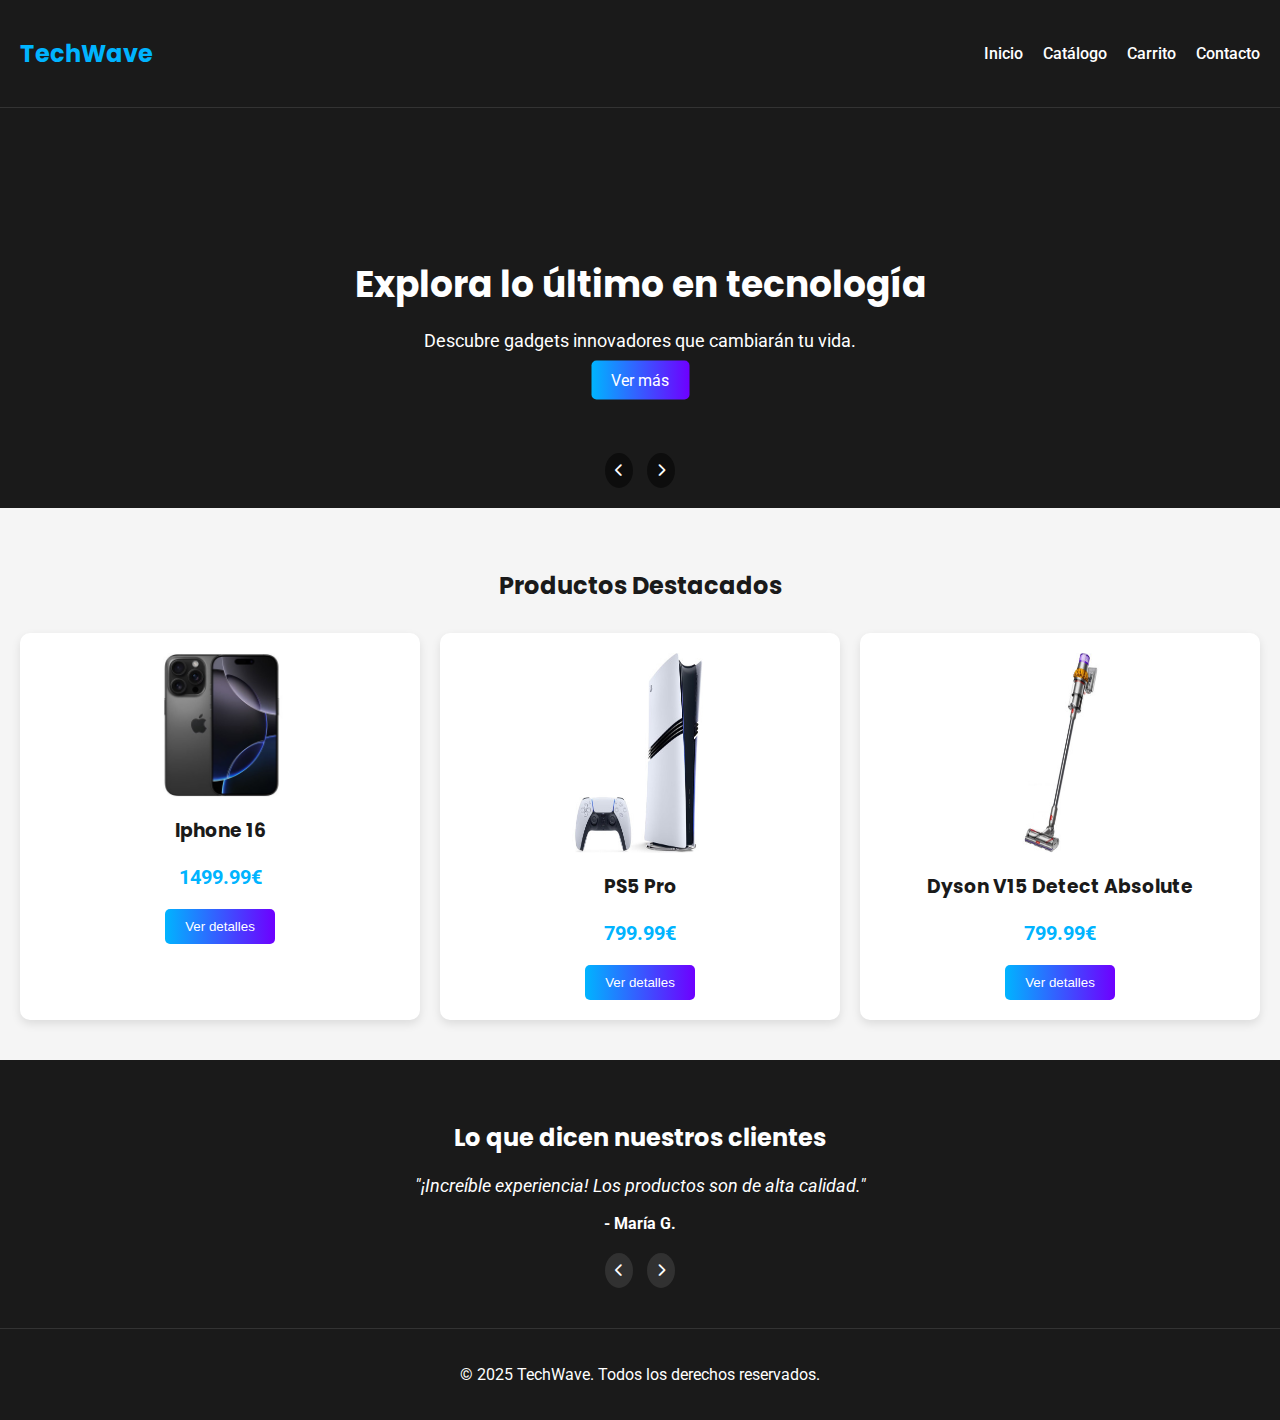
==== src/index.html @ 8e294965 "Ver detalles" ====
<!DOCTYPE html>
<html lang="es">

<head>
    <meta charset="UTF-8">
    <meta name="viewport" content="width=device-width, initial-scale=1.0">
    <title>TechWave - Inicio</title>
    <link rel="stylesheet" href="index.css">
    <link href="https://fonts.googleapis.com/css2?family=Poppins:wght@400;600&family=Roboto:wght@400;500&display=swap"
        rel="stylesheet">
    <link rel="stylesheet" href="https://cdnjs.cloudflare.com/ajax/libs/font-awesome/6.0.0-beta3/css/all.min.css">
</head>

<body>
    <!-- Header -->
    <header>
        <div class="logo">
            <h1>TechWave</h1>
        </div>
        <nav>
            <ul>
                <li><a href="#">Inicio</a></li>
                <li><a href="productos.html">Catálogo</a></li>
                <li><a href="carrito.html">Carrito</a></li>
                <li><a href="contacto.html">Contacto</a></li>
            </ul>
        </nav>
    </header>


    <!-- Banner Principal -->
    <section class="banner">
        <div class="slider">
            <div class="slide active">
                <div class="slide-content">
                    <h2>Explora lo último en tecnología</h2>
                    <p>Descubre gadgets innovadores que cambiarán tu vida.</p>
                    <a href="productos.html" class="btn">Ver más</a>
                </div>
            </div>
            <div class="slide">
                <img src="../imgs/reloj.jpg" alt="Gadget 2">
                <div class="slide-content">
                    <h2>Smartwatches inteligentes</h2>
                    <p>Conecta tu mundo con nuestros relojes inteligentes.</p>
                    <a href="productos.html" class="btn">Ver más</a>
                </div>
            </div>
            <div class="slide">
                <img src="../imgs/cascos2.png" alt="Gadget 3">
                <div class="slide-content">
                    <h2>Auriculares inalámbricos</h2>
                    <p>Experimenta el sonido como nunca antes.</p>
                    <a href="productos.html" class="btn">Ver más</a>
                </div>
            </div>
            
        </div>
        <div class="slider-nav">
            <button class="prev"><i class="fas fa-chevron-left"></i></button>
            <button class="next"><i class="fas fa-chevron-right"></i></button>
        </div>
    </section>


    <!-- Productos Destacados -->
    <section class="featured-products">
        <h2>Productos Destacados</h2>
        <div class="product-grid">
            <div class="product-card">
                <img src="../imgs/iphone16.jpg" alt="Producto 1">
                <h3>Iphone 16</h3>
                <p class="price">1499.99€</p>
                <button class="btn" href="productos.html">Ver detalles</button>
            </div>
            <div class="product-card">
                <img src="../imgs/ps5Pro.jpg" height="200" width="200" alt="Producto 2">
                <h3>PS5 Pro</h3>
                <p class="price">799.99€</p>
                <button class="btn" href="productos.html">Ver detalles</button>
            </div>
            <div class="product-card">
                <img src="../imgs/dyson.jpg" height="200" width="200" alt="Producto 3">
                <h3>Dyson V15 Detect Absolute</h3>
                <p class="price">799.99€</p>
                <button class="btn"  href="productos.html">Ver detalles</button>
            </div>
            
            
        </div>
    </section>


    <!-- Opiniones de Clientes -->
    <section class="testimonials">
        <h2>Lo que dicen nuestros clientes</h2>
        <div class="testimonial-carousel">
            <div class="testimonial active">
                <p>"¡Increíble experiencia! Los productos son de alta calidad."</p>
                <span>- María G.</span>
            </div>
            <div class="testimonial">
                <p>"Rápido envío y excelente atención al cliente."</p>
                <span>- Juan P.</span>
            </div>
            <div class="testimonial">
                <p>"Me encanta mi nuevo smartwatch, ¡lo recomiendo!"</p>
                <span>- Ana L.</span>
            </div>
        </div>
        <div class="carousel-nav">
            <button class="prev"><i class="fas fa-chevron-left"></i></button>
            <button class="next"><i class="fas fa-chevron-right"></i></button>
        </div>
    </section>


    <!-- Footer -->
    <footer>
        <p>&copy; 2025 TechWave. Todos los derechos reservados.</p>
    </footer>


    <script src="scripts.js"></script>
</body>

</html>
---- src/index.css ----
/* Estilos generales */
body {
    font-family: 'Roboto', sans-serif;
    margin: 0;
    padding: 0;
    background-color: #1A1A1A;
    color: #FFFFFF;
}

h1,
h2,
h3 {
    font-family: 'Poppins', sans-serif;
}

a {
    text-decoration: none;
    color: #00B4FF;
}

.btn {
    background: linear-gradient(90deg, #00B4FF, #6E00FF);
    color: #FFFFFF;
    padding: 10px 20px;
    border: none;
    border-radius: 5px;
    cursor: pointer;
    transition: transform 0.3s, box-shadow 0.3s;
}

.btn:hover {
    transform: scale(1.05);
    box-shadow: 0 4px 15px rgba(0, 180, 255, 0.5);
}

/* Header */
header {
    display: flex;
    justify-content: space-between;
    align-items: center;
    padding: 20px;
    background-color: #1A1A1A;
    border-bottom: 1px solid #333;
}

header .logo h1 {
    font-size: 24px;
    color: #00B4FF;
}

header nav ul {
    list-style: none;
    display: flex;
    gap: 20px;
}

header nav ul li a {
    color: #FFFFFF;
    font-weight: 500;
}

/* Banner */
.banner {
    position: relative;
    overflow: hidden;
    height: 400px;
}

.slide {
    position: absolute;
    width: 100%;
    height: 100%;
    opacity: 0;
    transition: opacity 1s;
}

.slide.active {
    opacity: 1;
}

.slide img {
    width: 100%;
    height: 100%;
    object-fit: cover;
}

.slide-content {
    position: absolute;
    top: 50%;
    color: rgb(255, 255, 255);
    left: 50%;
    transform: translate(-50%, -50%);
    text-align: center;
}

.slide-content h2 {
    font-size: 36px;
    margin-bottom: 10px;
}

.slide-content p {
    font-size: 18px;
    margin-bottom: 20px;
}

.slider-nav {
    position: absolute;
    bottom: 20px;
    left: 50%;
    transform: translateX(-50%);
}

.slider-nav button {
    background: rgba(0, 0, 0, 0.5);
    border: none;
    color: #FFFFFF;
    padding: 10px;
    cursor: pointer;
    border-radius: 50%;
    margin: 0 5px;
}

/* Productos Destacados */
.featured-products {
    padding: 40px 20px;
    background-color: #F5F5F5;
    color: #1A1A1A;
}

.featured-products h2 {
    text-align: center;
    margin-bottom: 30px;
}

.product-grid {
    display: grid;
    grid-template-columns: repeat(auto-fit, minmax(250px, 1fr));
    gap: 20px;
}

.product-card {
    background: #FFFFFF;
    padding: 20px;
    border-radius: 10px;
    text-align: center;
    box-shadow: 0 4px 10px rgba(0, 0, 0, 0.1);
    transition: transform 0.3s;
}

.product-card:hover {
    transform: scale(1.05);
}

.product-card img {
    width: 40%;
    border-radius: 10px;
}

.product-card h3 {
    margin: 15px 0 10px;
}

.product-card .price {
    font-size: 20px;
    font-weight: bold;
    color: #00B4FF;
}

/* Opiniones de Clientes */
.testimonials {
    padding: 40px 20px;
    background-color: #1A1A1A;
    text-align: center;
}

.testimonial-carousel {
    position: relative;
    max-width: 600px;
    margin: 0 auto;
}

.testimonial {
    display: none;
}

.testimonial.active {
    display: block;
}

.testimonial p {
    font-size: 18px;
    font-style: italic;
}

.testimonial span {
    display: block;
    margin-top: 10px;
    font-weight: bold;
}

.carousel-nav {
    margin-top: 20px;
}

.carousel-nav button {
    background: rgba(255, 255, 255, 0.1);
    border: none;
    color: #FFFFFF;
    padding: 10px;
    cursor: pointer;
    border-radius: 50%;
    margin: 0 5px;
}

/* Footer */
footer {
    text-align: center;
    padding: 20px;
    background-color: #1A1A1A;
    border-top: 1px solid #333;
}
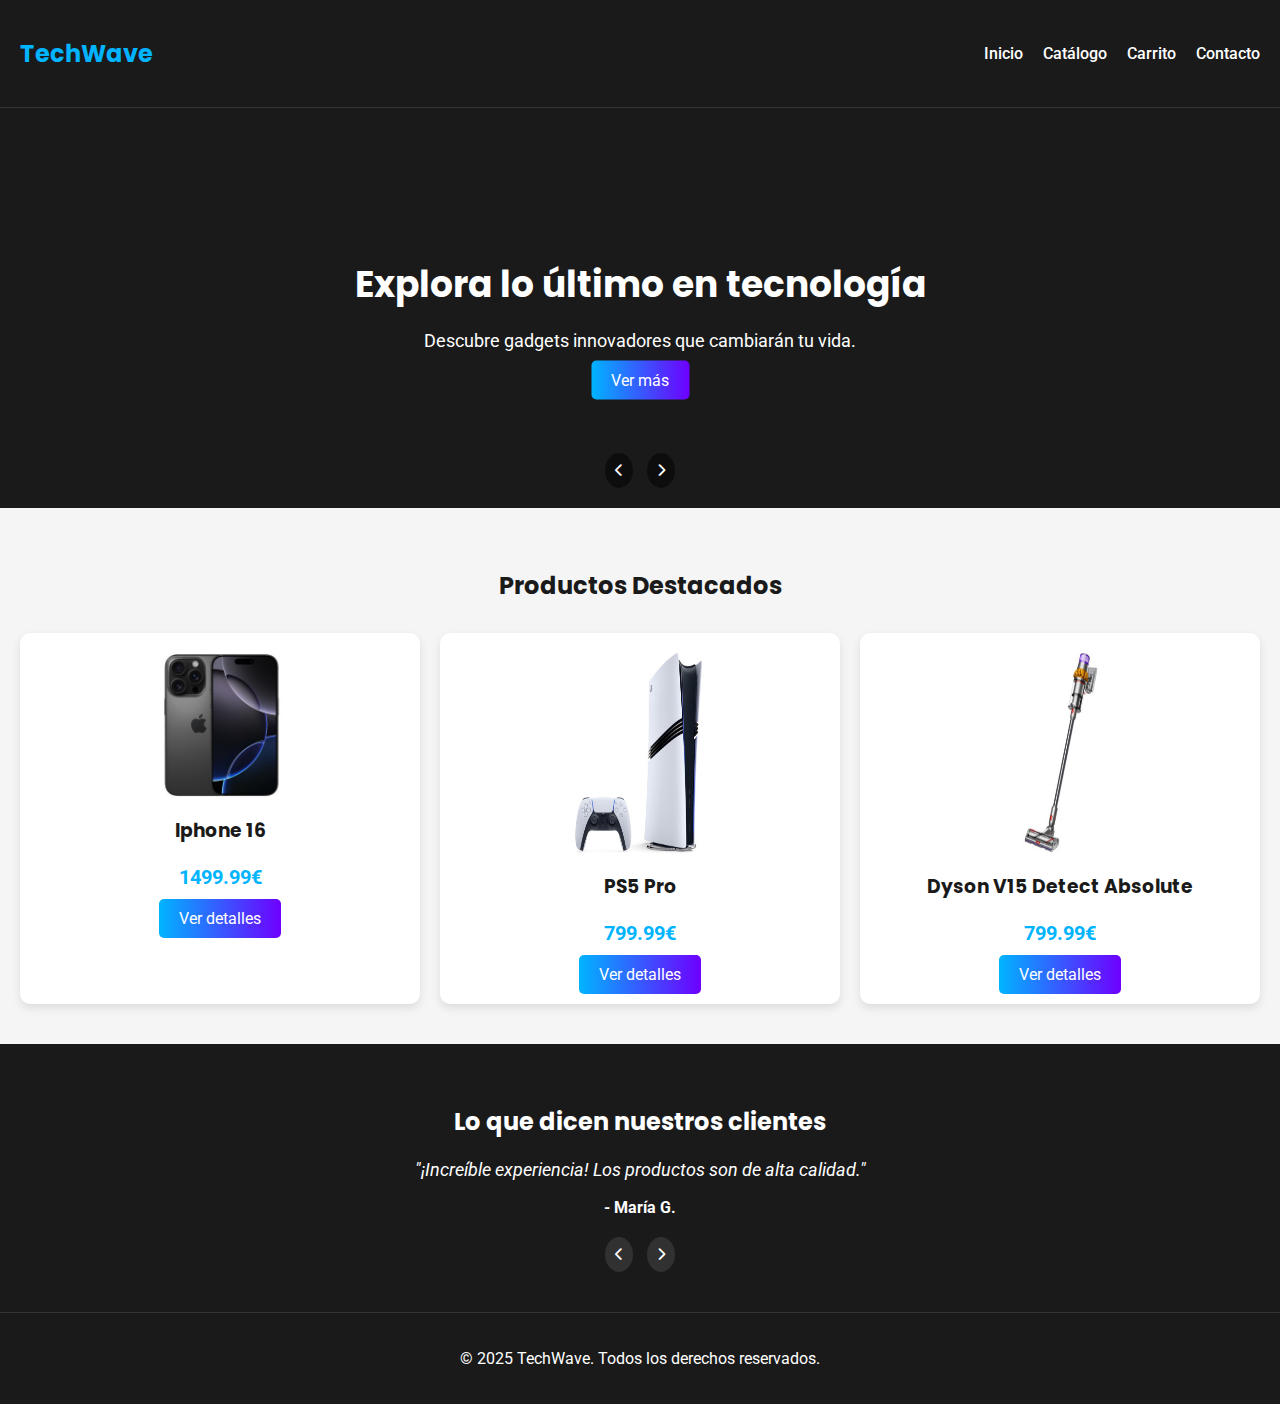
==== commit dce66aee: "Carrito hecho" ====
--- a/src/index.html
+++ b/src/index.html
@@ -35,7 +35,7 @@
                 <div class="slide-content">
                     <h2>Explora lo último en tecnología</h2>
                     <p>Descubre gadgets innovadores que cambiarán tu vida.</p>
-                    <a href="productos.html" class="btn">Ver más</a>
+                    <a href="producto.html" class="btn">Ver más</a>
                 </div>
             </div>
             <div class="slide">
@@ -43,7 +43,7 @@
                 <div class="slide-content">
                     <h2>Smartwatches inteligentes</h2>
                     <p>Conecta tu mundo con nuestros relojes inteligentes.</p>
-                    <a href="productos.html" class="btn">Ver más</a>
+                    <a href="producto.html" class="btn">Ver más</a>
                 </div>
             </div>
             <div class="slide">
@@ -51,7 +51,7 @@
                 <div class="slide-content">
                     <h2>Auriculares inalámbricos</h2>
                     <p>Experimenta el sonido como nunca antes.</p>
-                    <a href="productos.html" class="btn">Ver más</a>
+                    <a href="producto.html" class="btn">Ver más</a>
                 </div>
             </div>
             
@@ -71,19 +71,19 @@
                 <img src="../imgs/iphone16.jpg" alt="Producto 1">
                 <h3>Iphone 16</h3>
                 <p class="price">1499.99€</p>
-                <button class="btn" href="productos.html">Ver detalles</button>
+                <a class="btn" href="productos.html">Ver detalles</a>
             </div>
             <div class="product-card">
                 <img src="../imgs/ps5Pro.jpg" height="200" width="200" alt="Producto 2">
                 <h3>PS5 Pro</h3>
                 <p class="price">799.99€</p>
-                <button class="btn" href="productos.html">Ver detalles</button>
+                <a class="btn" href="productos.html">Ver detalles</a>
             </div>
             <div class="product-card">
                 <img src="../imgs/dyson.jpg" height="200" width="200" alt="Producto 3">
                 <h3>Dyson V15 Detect Absolute</h3>
                 <p class="price">799.99€</p>
-                <button class="btn"  href="productos.html">Ver detalles</button>
+                <a class="btn"  href="productos.html">Ver detalles</a>
             </div>
             
             
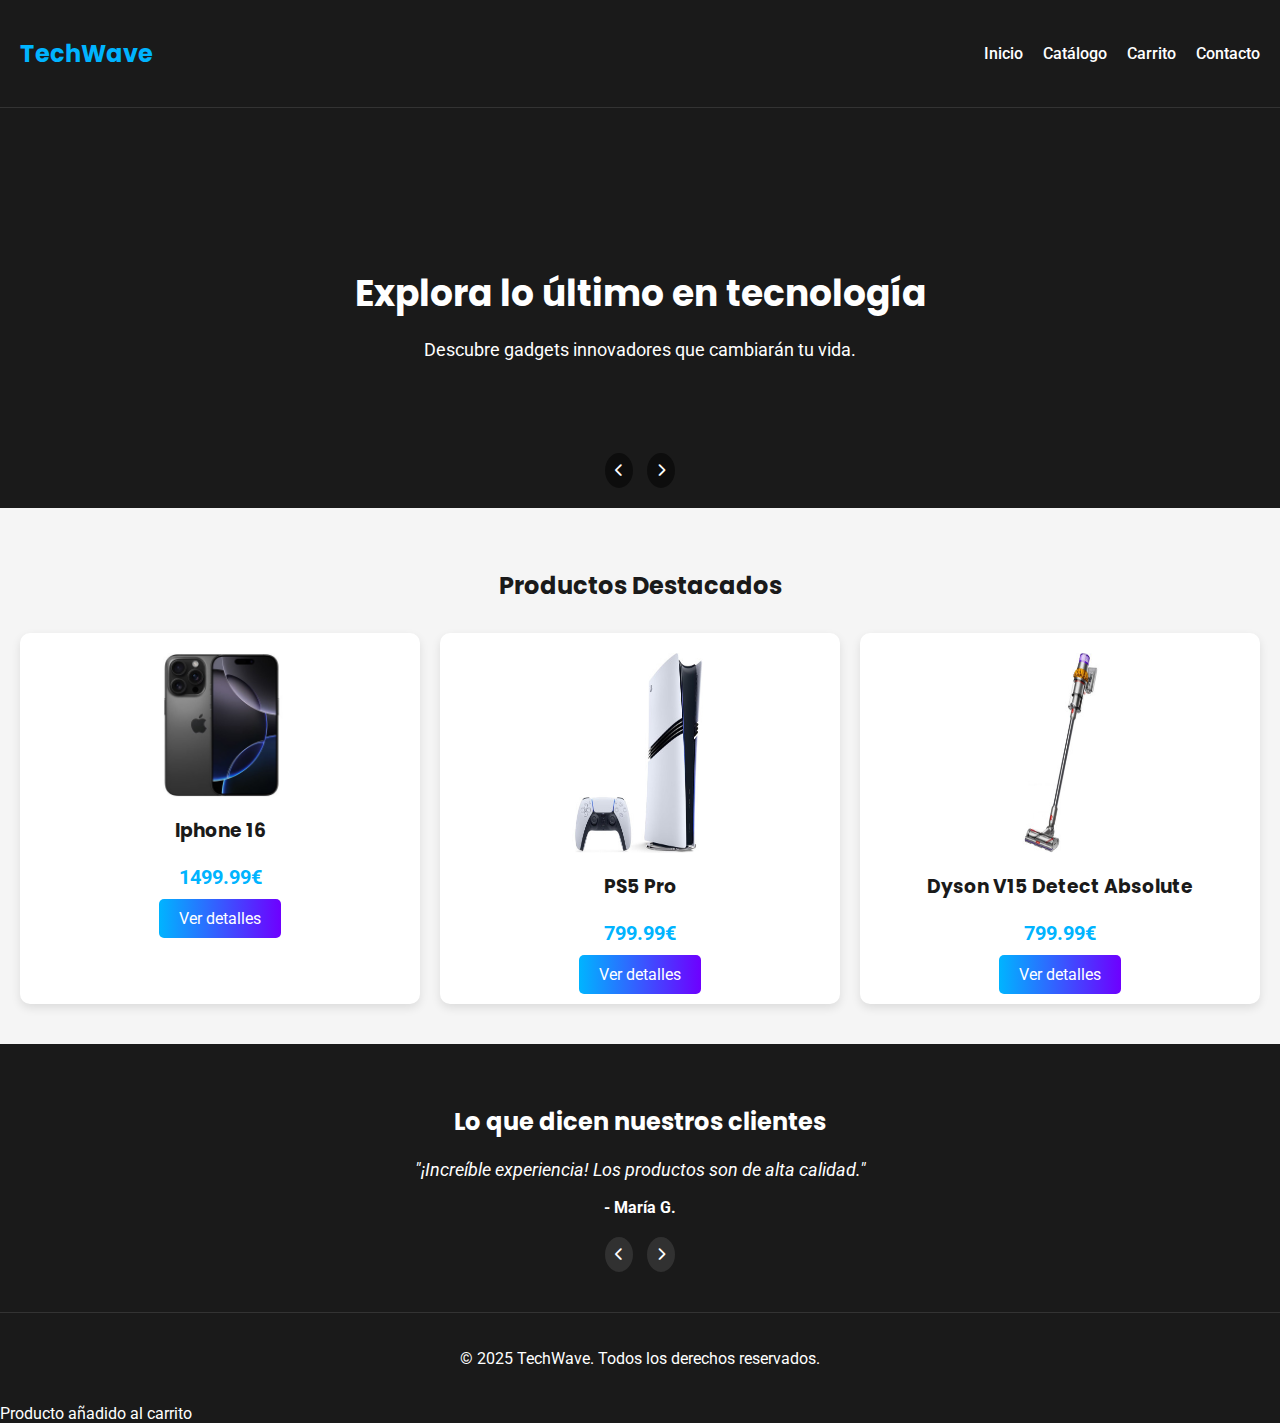
==== commit 5042e2c7: "Realizado" ====
--- a/src/index.html
+++ b/src/index.html
@@ -27,7 +27,6 @@
         </nav>
     </header>
 
-
     <!-- Banner Principal -->
     <section class="banner">
         <div class="slider">
@@ -35,7 +34,6 @@
                 <div class="slide-content">
                     <h2>Explora lo último en tecnología</h2>
                     <p>Descubre gadgets innovadores que cambiarán tu vida.</p>
-                    <a href="producto.html" class="btn">Ver más</a>
                 </div>
             </div>
             <div class="slide">
@@ -43,7 +41,6 @@
                 <div class="slide-content">
                     <h2>Smartwatches inteligentes</h2>
                     <p>Conecta tu mundo con nuestros relojes inteligentes.</p>
-                    <a href="producto.html" class="btn">Ver más</a>
                 </div>
             </div>
             <div class="slide">
@@ -51,17 +48,14 @@
                 <div class="slide-content">
                     <h2>Auriculares inalámbricos</h2>
                     <p>Experimenta el sonido como nunca antes.</p>
-                    <a href="producto.html" class="btn">Ver más</a>
                 </div>
             </div>
-            
         </div>
         <div class="slider-nav">
             <button class="prev"><i class="fas fa-chevron-left"></i></button>
             <button class="next"><i class="fas fa-chevron-right"></i></button>
         </div>
     </section>
-
 
     <!-- Productos Destacados -->
     <section class="featured-products">
@@ -71,25 +65,22 @@
                 <img src="../imgs/iphone16.jpg" alt="Producto 1">
                 <h3>Iphone 16</h3>
                 <p class="price">1499.99€</p>
-                <a class="btn" href="productos.html">Ver detalles</a>
+                <a href="javascript:void(0);" class="btn" onclick="viewProductDetails(1)">Ver detalles</a>
             </div>
             <div class="product-card">
                 <img src="../imgs/ps5Pro.jpg" height="200" width="200" alt="Producto 2">
                 <h3>PS5 Pro</h3>
                 <p class="price">799.99€</p>
-                <a class="btn" href="productos.html">Ver detalles</a>
+                <a href="javascript:void(0);" class="btn" onclick="viewProductDetails(2)">Ver detalles</a>
             </div>
             <div class="product-card">
                 <img src="../imgs/dyson.jpg" height="200" width="200" alt="Producto 3">
                 <h3>Dyson V15 Detect Absolute</h3>
                 <p class="price">799.99€</p>
-                <a class="btn"  href="productos.html">Ver detalles</a>
+                <a href="javascript:void(0);" class="btn" onclick="viewProductDetails(3)">Ver detalles</a>
             </div>
-            
-            
         </div>
     </section>
-
 
     <!-- Opiniones de Clientes -->
     <section class="testimonials">
@@ -114,14 +105,92 @@
         </div>
     </section>
 
-
     <!-- Footer -->
     <footer>
         <p>&copy; 2025 TechWave. Todos los derechos reservados.</p>
     </footer>
 
+    <!-- Notificación Toast -->
+    <div id="toast" class="toast">Producto añadido al carrito</div>
 
-    <script src="scripts.js"></script>
+    <script>
+        // Slider del Banner
+        let currentSlide = 0;
+        const slides = document.querySelectorAll('.slide');
+        const totalSlides = slides.length;
+
+        function showSlide(index) {
+            slides.forEach((slide, i) => {
+                slide.classList.toggle('active', i === index);
+            });
+        }
+
+        function nextSlide() {
+            currentSlide = (currentSlide + 1) % totalSlides;
+            showSlide(currentSlide);
+        }
+
+        function prevSlide() {
+            currentSlide = (currentSlide - 1 + totalSlides) % totalSlides;
+            showSlide(currentSlide);
+        }
+
+        document.querySelector('.next').addEventListener('click', nextSlide);
+        document.querySelector('.prev').addEventListener('click', prevSlide);
+
+        // Carrusel de Opiniones
+        let currentTestimonial = 0;
+        const testimonials = document.querySelectorAll('.testimonial');
+        const totalTestimonials = testimonials.length;
+
+        function showTestimonial(index) {
+            testimonials.forEach((testimonial, i) => {
+                testimonial.classList.toggle('active', i === index);
+            });
+        }
+
+        function nextTestimonial() {
+            currentTestimonial = (currentTestimonial + 1) % totalTestimonials;
+            showTestimonial(currentTestimonial);
+        }
+
+        function prevTestimonial() {
+            currentTestimonial = (currentTestimonial - 1 + totalTestimonials) % totalTestimonials;
+            showTestimonial(currentTestimonial);
+        }
+
+        document.querySelector('.carousel-nav .next').addEventListener('click', nextTestimonial);
+        document.querySelector('.carousel-nav .prev').addEventListener('click', prevTestimonial);
+
+        // Cambiar slides automáticamente cada 5 segundos
+        setInterval(nextSlide, 5000);
+        setInterval(nextTestimonial, 5000);
+
+        const products = [
+            { id: 1, name: "Iphone 16", category: "smartphones", price: 500, image: "../imgs/iphone16.jpg", description: "Chip A18 Pro. Un chip colosal.Todo bajo Control de Cámara.Mezcla de Audio.Te van a oír.Nuevo ultra gran angular de 48 Mpx.Viva la resolución.iOS 18. Haz más tuyo cada píxel.Hasta 4 horas más de autonomía.Otro mundo.Referencia: 001094612300841" },
+            { id: 2, name: "PS5 Pro", category: "consoles", price: 799.99, image: "../imgs/ps5Pro.jpg", description: "Consola de alta calidad" },
+            { id: 3, name: "Dyson V15 Detect Absolute", category: "accesorios", price: 799.99, image: "../imgs/dyson.jpg", description: "Tremenda" },
+            { id: 4, name: "Smartwatch Ultra", category: "accesorios", price: 300, image: "../imgs/reloj.jpg", description: "Pantalla HD y botón rotativo: con una pantalla de color grande HD HD de 2.01pulgadas, equipada con un botón rotativo, puede seleccionar el dial o la función que desea a través del botón, que es muy conveniente y simple" },
+        ];
+
+        function viewProductDetails(productId) {
+            const product = products.find(p => p.id === productId);
+            if (product) {
+                localStorage.setItem("selectedProduct", JSON.stringify(product));
+                window.location.href = "producto.html";
+            } else {
+                console.error("Producto no encontrado");
+            }
+        }
+
+        // Mostrar notificación toast
+        function showToast(message) {
+            const toast = document.getElementById("toast");
+            toast.textContent = message;
+            toast.classList.add("show");
+            setTimeout(() => toast.classList.remove("show"), 3000);
+        }
+    </script>
 </body>
 
 </html>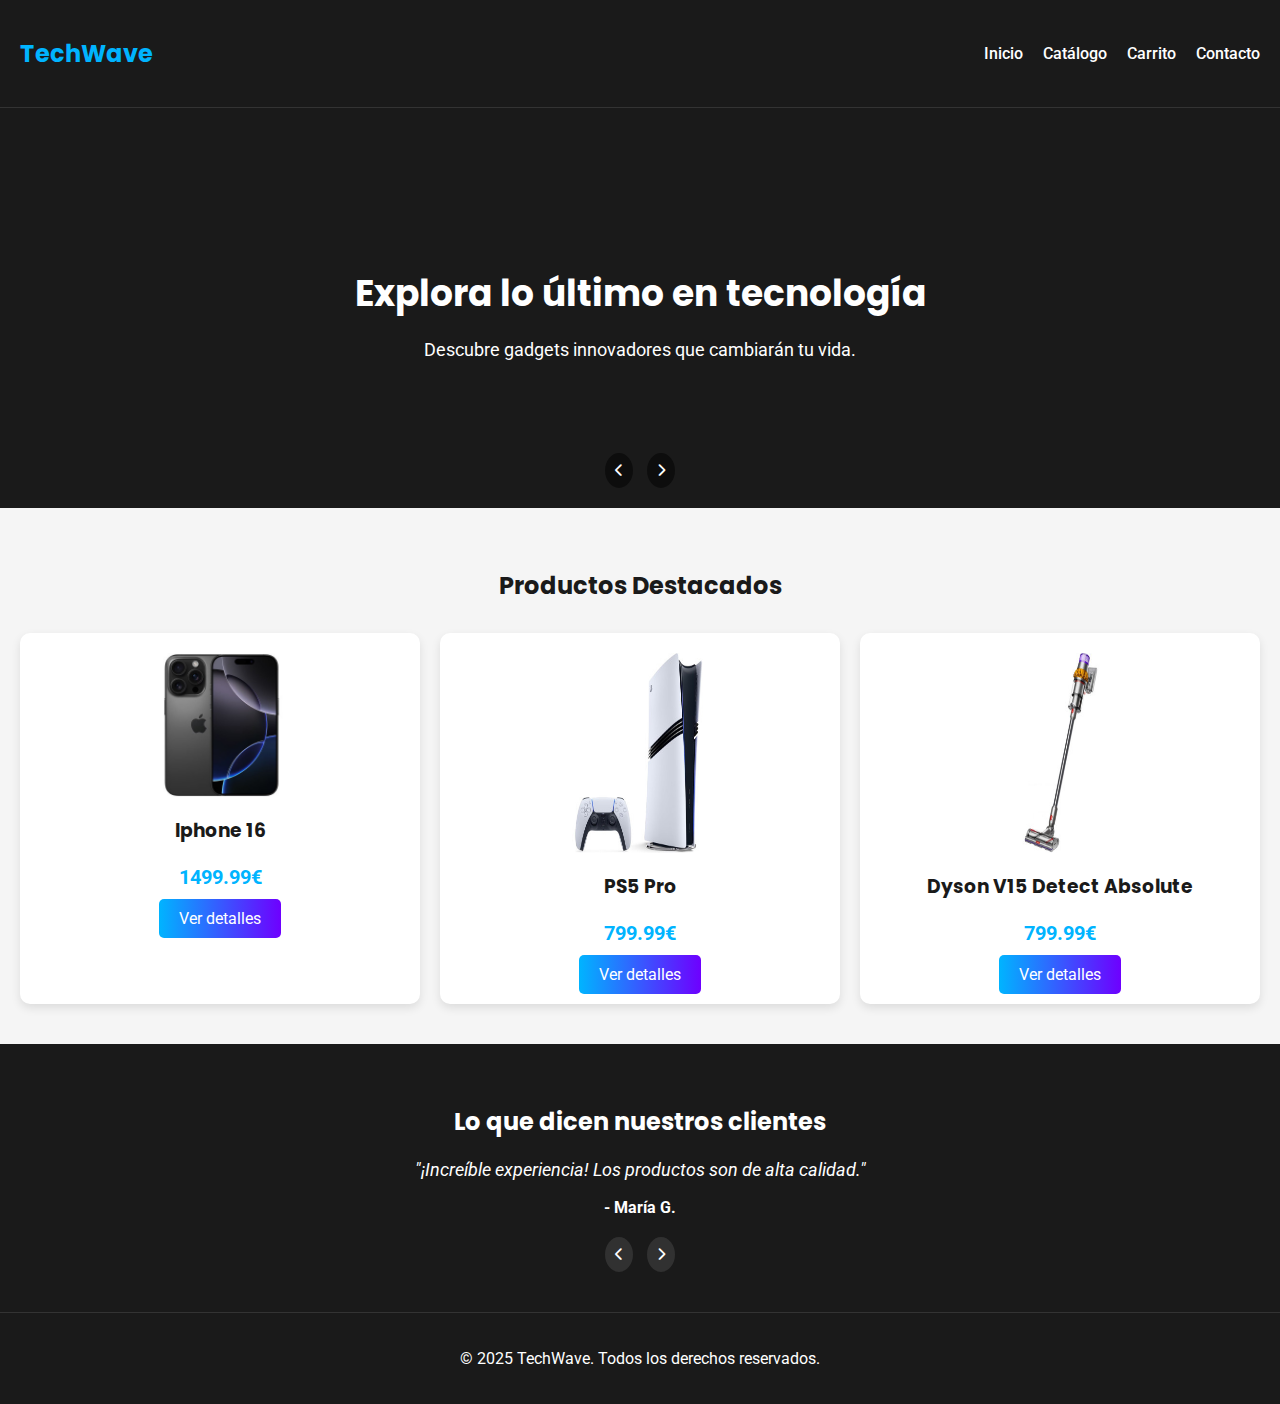
==== commit 64807d87: "Todo" ====
--- a/src/index.html
+++ b/src/index.html
@@ -110,9 +110,6 @@
         <p>&copy; 2025 TechWave. Todos los derechos reservados.</p>
     </footer>
 
-    <!-- Notificación Toast -->
-    <div id="toast" class="toast">Producto añadido al carrito</div>
-
     <script>
         // Slider del Banner
         let currentSlide = 0;
@@ -168,8 +165,8 @@
 
         const products = [
             { id: 1, name: "Iphone 16", category: "smartphones", price: 500, image: "../imgs/iphone16.jpg", description: "Chip A18 Pro. Un chip colosal.Todo bajo Control de Cámara.Mezcla de Audio.Te van a oír.Nuevo ultra gran angular de 48 Mpx.Viva la resolución.iOS 18. Haz más tuyo cada píxel.Hasta 4 horas más de autonomía.Otro mundo.Referencia: 001094612300841" },
-            { id: 2, name: "PS5 Pro", category: "consoles", price: 799.99, image: "../imgs/ps5Pro.jpg", description: "Consola de alta calidad" },
-            { id: 3, name: "Dyson V15 Detect Absolute", category: "accesorios", price: 799.99, image: "../imgs/dyson.jpg", description: "Tremenda" },
+            { id: 2, name: "PS5 Pro", category: "consoles", price: 799.99, image: "../imgs/ps5Pro.jpg", description: "PlayStation 5 es la quinta consola de videojuegos de sobremesa desarrollada por la empresa Sony Interactive Entertainment, a la vez que es la tercera consola de Sony en ser diseñada por Mark Cerny. Si estas interesado en poder disfrutar la experiencia de juego dandole importancia a la comodidad, esta es tu consola." },
+            { id: 3, name: "Dyson V15 Detect Absolute", category: "accesorios", price: 799.99, image: "../imgs/dyson.jpg", description: "El cepillo húmedo Dyson Nautik™ elimina los derrames y las manchas difíciles de los suelos duros.El Cepillo Fluffy Optic™ detecta partículas que normalmente no se ven. El Cepillo Digital Motorbar™ aspira con potencia el polvo y el pelo de todos los suelos."},
             { id: 4, name: "Smartwatch Ultra", category: "accesorios", price: 300, image: "../imgs/reloj.jpg", description: "Pantalla HD y botón rotativo: con una pantalla de color grande HD HD de 2.01pulgadas, equipada con un botón rotativo, puede seleccionar el dial o la función que desea a través del botón, que es muy conveniente y simple" },
         ];
 
@@ -183,13 +180,6 @@
             }
         }
 
-        // Mostrar notificación toast
-        function showToast(message) {
-            const toast = document.getElementById("toast");
-            toast.textContent = message;
-            toast.classList.add("show");
-            setTimeout(() => toast.classList.remove("show"), 3000);
-        }
     </script>
 </body>
 
